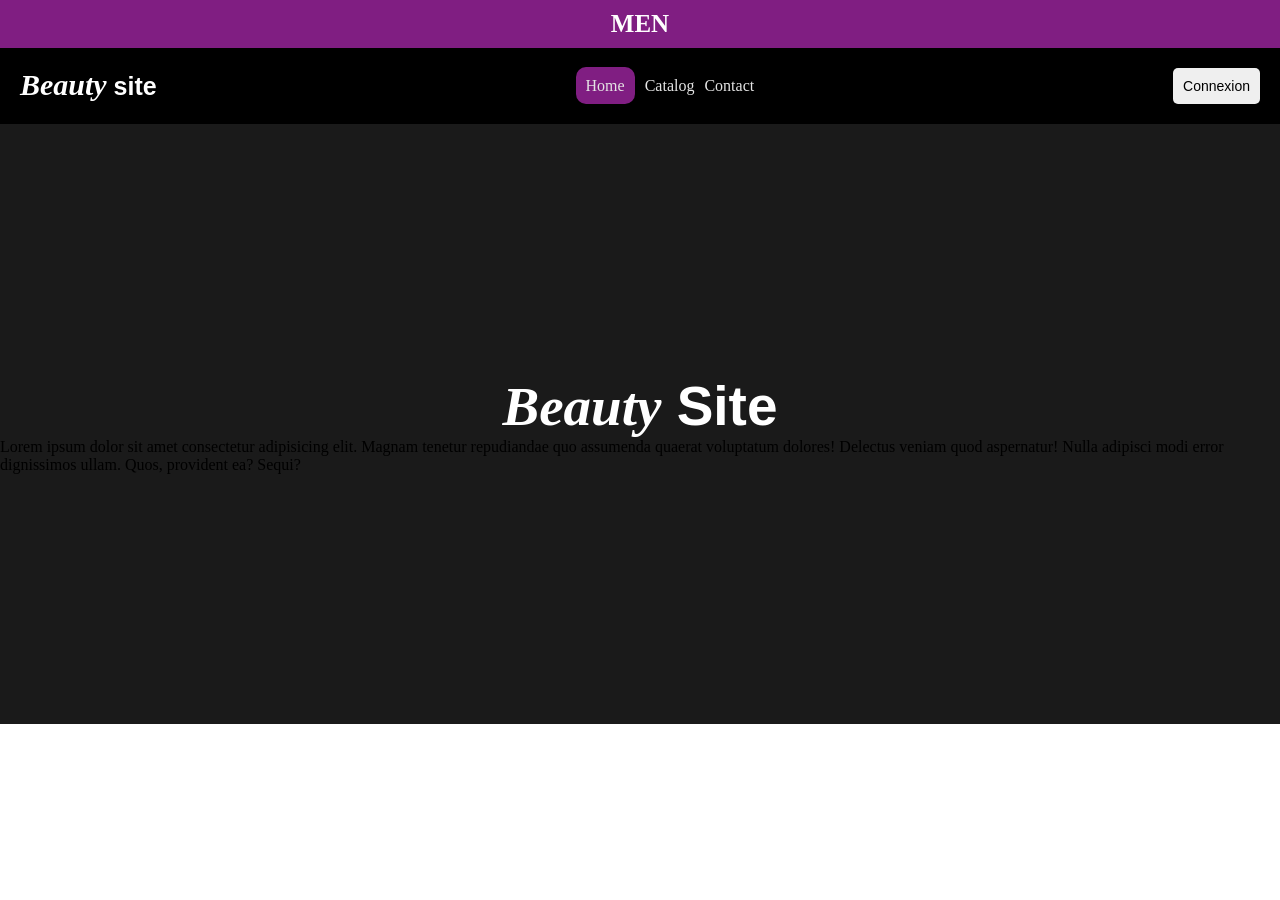
==== Pages/Index.html @ 2d996c93 "first commit" ====
<!DOCTYPE html>
<html lang="en">
<head>
    <meta charset="UTF-8">
    <meta name="viewport" content="width=device-width, initial-scale=1.0">
    <title>Beauty site</title>
    <link rel="stylesheet" href="/CSS/style.css">


</head>
<body>

    <header>
        <div>
            <h2>MEN</h2>
        </div>

        <nav>
           
            <h2><span>Beauty</span> site</h2>
            <ul>
                <li><a href="" class="active">Home</a></li>
                <li><a href="">Catalog</a></li>
                <li><a href="">Contact</a></li>
            </ul>

            
                <button>Connexion</button>
            
        </nav>

    </header>

    <main>
        <section class="banner">
            <div>
                <h1><span>Beauty</span> Site</h1>
                <p>Lorem ipsum dolor sit amet consectetur adipisicing elit. 
                    Magnam tenetur repudiandae quo assumenda quaerat voluptatum dolores!
                     Delectus veniam quod aspernatur! 
                    Nulla adipisci modi error dignissimos ullam. Quos, provident ea? Sequi?</p>
            </div>
        </section>
    </main>
    <footer></footer>
    
</body>
</html>
---- CSS/style.css ----
*{
    margin: 0;
    padding: 0;
    box-sizing: border-box;
    font-family: 'Times New Roman', Times, serif;
}

header{
    background-color: black;
    box-shadow: 1px 1px  rgb(85, 85, 85);
}

header div{
    width: 100%;
    display: flex;
    justify-content: center;
    background: rgb(128, 30, 130);
    padding: 10px;

}

header div h2{
    color: white;
    font-size: 25px;
}

nav{
    display: flex;
    justify-content: space-between;
    padding: 20px;
}

nav ul a {
    color: rgb(228, 228, 228);
    text-decoration: none;
}

nav h2 span{
    color: white;
    font-size: 30px;
    font-weight: 600;
    font-style: italic;
}
nav h2{
    color: white;
    font-size: 25px;
    font-weight: 600;
    font-family: Arial, Helvetica, sans-serif;
}

ul{
    display: flex;
    justify-content: center;
    align-items: center;
    list-style: none;
    gap: 10px;
}
li{
    color: rgb(228, 228, 228);
}
nav ul .active{
    width: auto;
    height: auto;
    padding: 10px;
    border: none;
    border-radius: 10px;
    background-color: rgb(128, 30, 130);
    cursor: pointer;
}

header button{
    width: auto;
    height: auto;
    padding: 10px;
    border: none;
    border-radius: 5px;
    font-family: Arial, Helvetica, sans-serif;
    font-size: 14px;
    cursor: pointer;
    
}

/* partie banner */

.banner{
    width: 100%;
    height: 600px;
    background-color: rgb(26, 26, 26);

}

.banner div {
    width: 100%;
    height: 600px;
    display: flex;
    flex-direction: column;
    justify-content:center;
    align-items: center;
}

.banner div h1{
    font-size: 55px;
    font-family: Arial, Helvetica, sans-serif;
    color: white;
}

.banner div h1 span{
    font-family: 'Times New Roman', Times, serif;
    font-style: italic;
    
}
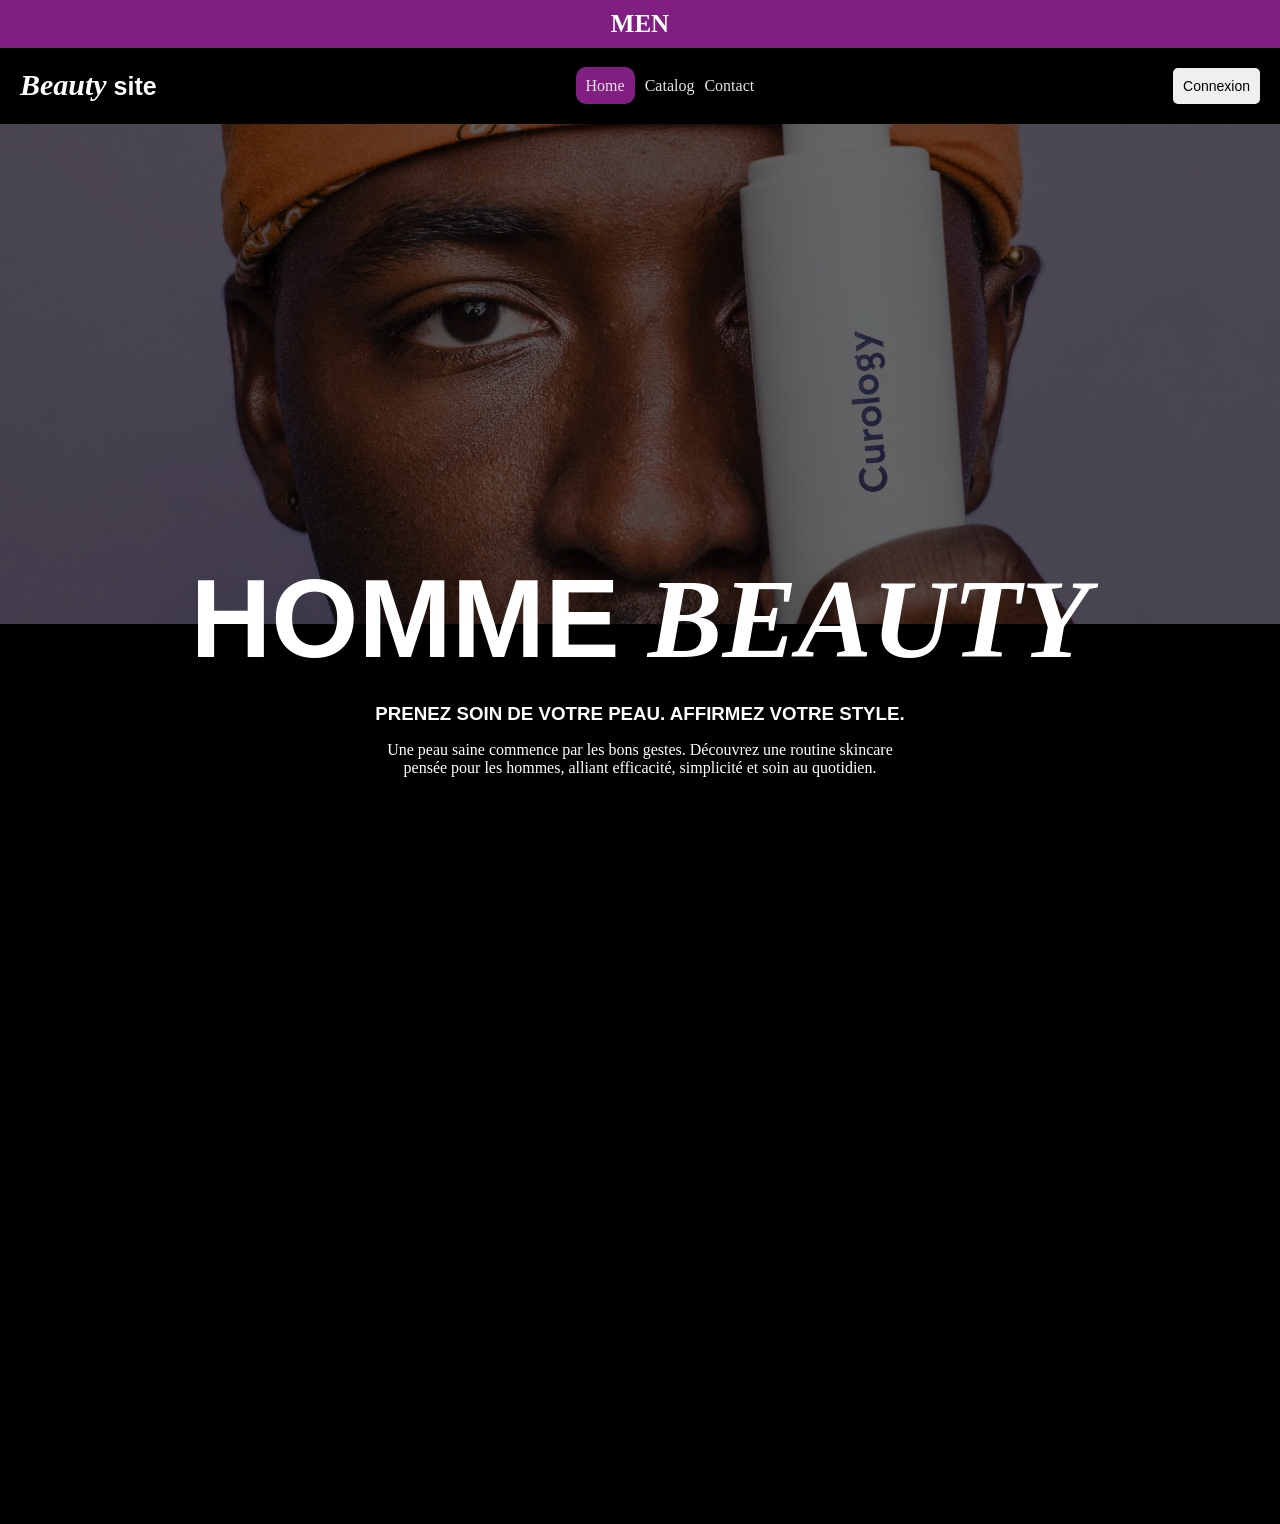
==== commit a58765f3: "modification" ====
--- a/Pages/Index.html
+++ b/Pages/Index.html
@@ -11,6 +11,7 @@
 <body>
 
     <header>
+
         <div>
             <h2>MEN</h2>
         </div>
@@ -24,9 +25,7 @@
                 <li><a href="">Contact</a></li>
             </ul>
 
-            
                 <button>Connexion</button>
-            
         </nav>
 
     </header>
@@ -34,11 +33,26 @@
     <main>
         <section class="banner">
             <div>
-                <h1><span>Beauty</span> Site</h1>
+                <!-- <h1>The<span>Beauty</span> Site</h1>
                 <p>Lorem ipsum dolor sit amet consectetur adipisicing elit. 
                     Magnam tenetur repudiandae quo assumenda quaerat voluptatum dolores!
                      Delectus veniam quod aspernatur! 
-                    Nulla adipisci modi error dignissimos ullam. Quos, provident ea? Sequi?</p>
+                    Nulla adipisci modi error dignissimos ullam. Quos, provident ea? Sequi?
+
+                    Lorem ipsum dolor sit amet consectetur adipisicing elit. 
+                    
+                
+                </p>
+                <button>Voir notre Catalog</button> -->
+            </div>
+        </section>
+
+        <section class="part_principal">
+            <h1><span>HOMME</span> BEAUTY</h1>
+
+            <div>
+               <h3>PRENEZ SOIN DE VOTRE PEAU. AFFIRMEZ VOTRE STYLE.</h3>
+               <p>Une peau saine commence par les bons gestes. Découvrez une routine skincare pensée pour les hommes, alliant efficacité, simplicité et soin au quotidien.</p>
             </div>
         </section>
     </main>
--- a/CSS/style.css
+++ b/CSS/style.css
@@ -8,6 +8,7 @@
 header{
     background-color: black;
     box-shadow: 1px 1px  rgb(85, 85, 85);
+    
 }
 
 header div{
@@ -84,18 +85,28 @@
 
 .banner{
     width: 100%;
-    height: 600px;
-    background-color: rgb(26, 26, 26);
+    height: 500px;
+    
 
 }
 
 .banner div {
     width: 100%;
-    height: 600px;
+    height: 500px;
     display: flex;
     flex-direction: column;
     justify-content:center;
     align-items: center;
+    background: linear-gradient(
+        rgba(0, 0, 0, 0.6),
+        rgba(0, 0, 0, 0.6)
+    ),
+    url("/Asset/curology-WYU8DzFNaLo-unsplash.jpg");
+    background-position: center;
+    background-size: cover;
+    background-repeat: no-repeat;
+    background-attachment: fixed;
+
 }
 
 .banner div h1{
@@ -107,5 +118,73 @@
 .banner div h1 span{
     font-family: 'Times New Roman', Times, serif;
     font-style: italic;
+}
+
+.banner div p{
+    width: 50%;
+    color: rgb(218, 218, 218);
+    text-align: center;
+    margin-top: 1rem;
+}
+
+.banner div button{
+    width: auto;
+    height: auto;
+    padding: 10px 30px;
+    border-radius: 5px;
+    border: none;
+    font-family: Arial, Helvetica, sans-serif;
+    background-color:rgb(128, 30, 130);
+    margin-top: 1rem;
+    color: white;
+    font-weight: 500;
+    cursor: pointer;
+
+}
+
+.part_principal{
+    position: relative;
+    display: flex;
+    justify-content: center;
+    width: 100%;
+    height: 100vh;
+    background-color: black;
+
+}
+
+.part_principal h1{
+    position: absolute;
+    top: -70px;
+    font-size: 7rem;
+    font-weight: bold;
+    color: white;
+    font-style: italic;
     
+}
+
+.part_principal h1 span{
+    font-style: normal;
+    font-family: Arial, Helvetica, sans-serif;
+}
+
+.part_principal div{
+    display: flex;
+    justify-content: center;
+    align-items: center;
+    flex-direction: column;
+    width: 100%;
+    height: 200px;
+}
+
+.part_principal div h3{
+    color: white;
+    font-family: Arial, Helvetica, sans-serif;
+    margin-top: 2rem;
+}
+
+.part_principal div p{
+    width: 40%;
+    color: white;
+    text-align: center;
+    margin-top: 1rem;
 }
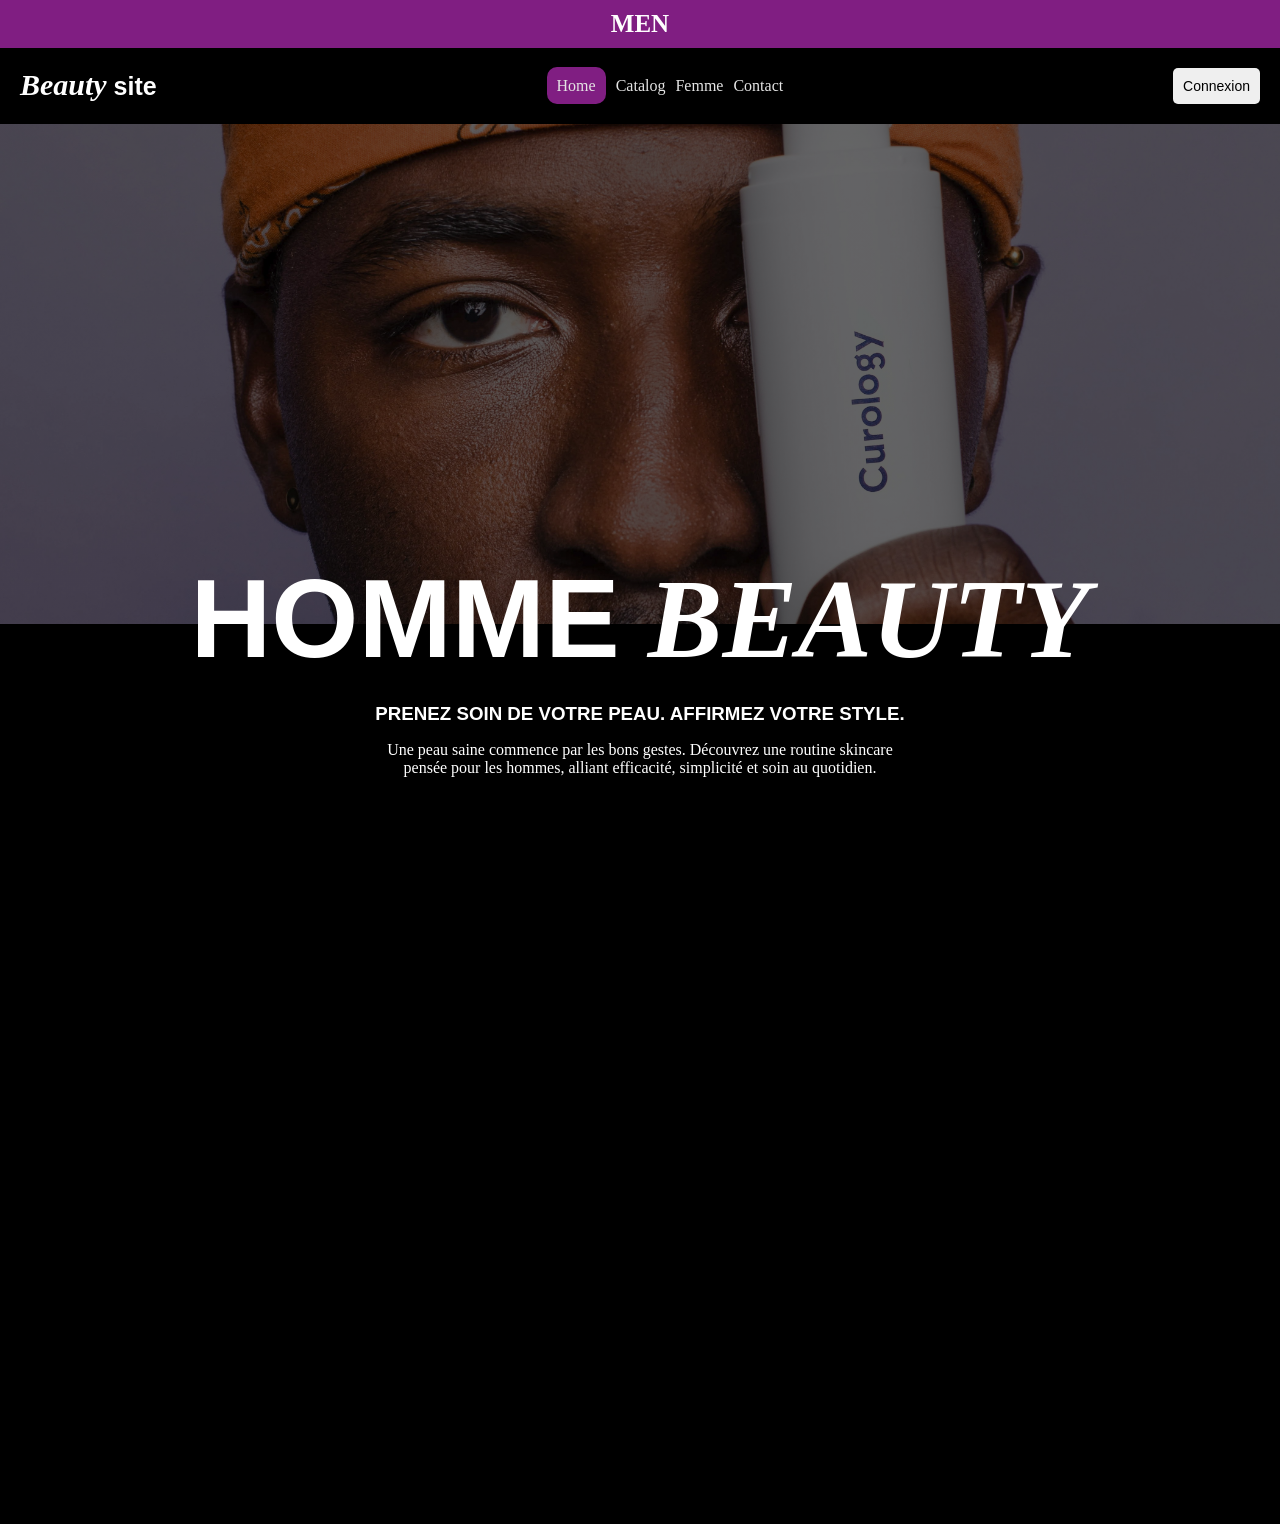
==== commit 52e55405: "partie femme" ====
--- a/Pages/Index.html
+++ b/Pages/Index.html
@@ -22,6 +22,7 @@
             <ul>
                 <li><a href="" class="active">Home</a></li>
                 <li><a href="">Catalog</a></li>
+                <li><a href="">Femme</a></li>
                 <li><a href="">Contact</a></li>
             </ul>
 
